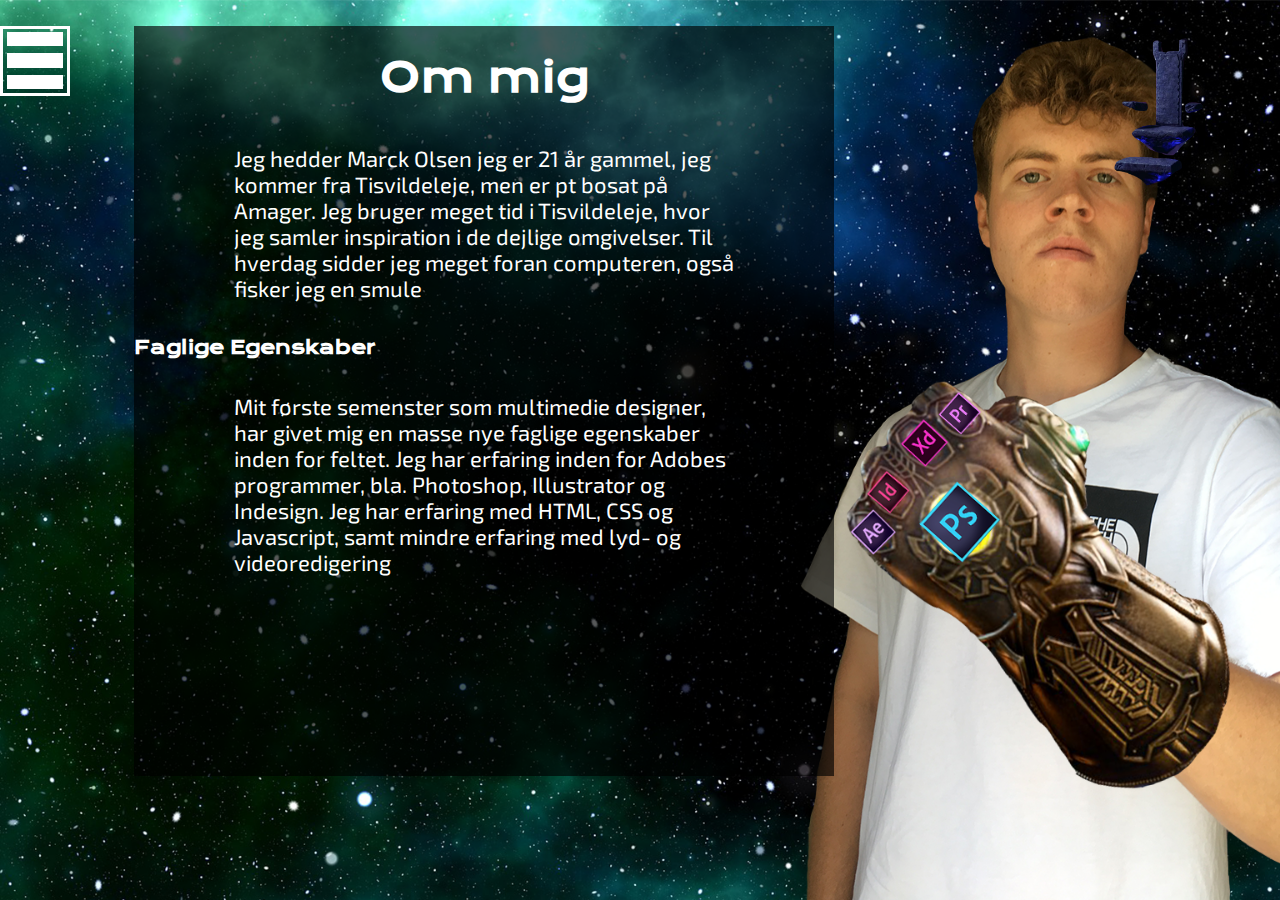
==== About.html @ 4b9f1475 "færdig" ====
<!DOCTYPE html>
<html lang="da">
<head>

    <meta charset="utf-8">
    <meta name="viewport" content="width=device-width, initial-scale=1.0">
    <link rel="stylesheet" href="style.css">


    <link href="https://fonts.googleapis.com/css?family=Exo+2" rel="stylesheet">

   <link href="https://fonts.googleapis.com/css?family=Krona+One" rel="stylesheet">

    <title>Marck W. D. Olsen</title>
</head>

<body>
<!--Navigation-->
<header>

    <div class="menubutton">
        <div class="bar bar1"></div>
        <div class="bar bar2"></div>
        <div class="bar bar3"></div>
    </div>

    <nav class="hidden">

    <div id="minmenu" class="menu">
    <a href="index.html">Home</a>
    <a href="portfolio.html">Portfolio</a>
    <a href="tema3">About</a>
        </div>

    </nav>


    </header>
    <div class="container_about">
    <div class="throne"></div>

    <div class="box_about">
     <div id="about_text"></div>
       <h1>Om mig</h1>

       <p>Jeg hedder Marck Olsen jeg er 21 år gammel, jeg kommer fra Tisvildeleje, men er pt bosat på Amager.
       Jeg bruger meget tid i Tisvildeleje, hvor jeg samler inspiration i de dejlige omgivelser. Til hverdag sidder jeg meget foran computeren, også fisker jeg en smule </p>

       <h3>Faglige Egenskaber</h3>

        <p>Mit første semenster som multimedie designer, har givet mig en masse nye faglige egenskaber inden for feltet. Jeg har erfaring inden for Adobes programmer, bla. Photoshop, Illustrator og Indesign. Jeg har erfaring med HTML, CSS og Javascript, samt mindre erfaring med lyd- og videoredigering</p>

    </div>

    </div>





<script src="https://code.jquery.com/jquery-3.3.1.min.js"></script>
<script src="script.js"></script>
</body>
</html>
---- style.css ----
h1{
    color: white;
    font-family: 'Krona One', sans-serif;
    font-size: 40px

}

p{
    color: white;
    font-size: 20px;
   font-family: 'Exo 2', sans-serif;
}


h3{
    color:white;
   font-family: 'Krona One', sans-serif;
}


.menubutton{
    top: 2vw;
    width: 4em;
    height: 4em;
    border: 3px solid white;

    display: flex;
    flex-direction: column;
    justify-content: space-around;
    align-items: center;
    position: absolute;

    z-index: 10;
}

.bar{
    width: 3.5em;
    height: 0.9em;
    background-color: white;
}

.kryds{
    transition: transform(1s);
}

.kryds .bar1{
    transform: rotate(45deg)
        translate(14px, 16px);

}

.kryds .bar2{
    visibility: hidden;

}


.kryds .bar3{

    transform: rotate(-45deg)
        translate(14px, -16px);

}



nav {
    position: absolute;
    background-color:rgba(0, 0, 0, 0.65);
    padding-top: 150px;
    margin-top: 2vw;
    width: 152px;
    height: 600px;
    transform: translateY(0);
    transform-origin: top;

    transition: transform 1s;

    z-index: 5;
}
.hidden{
    transform: translateY(-110%);



}

.menu a{
    padding: 10px 0px 30px 5px;

    text-decoration: none;
    font-size: 30px;
    color: gray;
    display: block;
}

.menu a:hover{
    color: white;
}

/*Forside*/


body, html{
    height: 100%;
    padding: 0;
    margin: 0;
}

.container{
    background-image: url(img/pyramiden2.png);
   height: 100%;
    background-position:center;
    background-repeat: no-repeat;
    background-size: cover;

}

.container2{
    background-color: black;
    height: 100%;
    background-position:center;
    background-repeat: no-repeat;

}
#baggrund_nedre{
    background-image: url(img/vand.png);
    height: 100%;
    background-position: top;
    background-repeat: no-repeat;
    padding: none;




}

#stardestroyer{
    background-image: url(img/Star_Destroyer.png);
    background-size: 100% 100%;
    height: 1.5vw;
    width: 2.28vw;
    position: absolute;
    top: 5vw;
    left: 48vw;

    animation-name: stardestroyer;
    animation-duration: 5s;
    animation-iteration-count: 1;
    animation-fill-mode: forwards;

}

@keyframes stardestroyer{
    from{
        top: 5vw;
        left: 48vw;
        transform: scale(1);
    }
    to{
        top: 20vw;
        left: 18vw;
        transform: scale(10);
    }
}


#stardestroyer2{
    background-image: url(img/Star_Destroyer2.png);
    background-size: 100% 100%;
    height: 1.5vw;
    width: 2.28vw;
    position: absolute;
    top: 5vw;
    left: 58vw;

    animation-name: stardestroyer2;
    animation-duration: 5s;
    animation-iteration-count: 1;
    animation-fill-mode: forwards;

}


@keyframes stardestroyer2{
    from{
        top: 5vw;
        left: 58vw;
        transform: scale(1);

    }
    to{
        top: 20vw;
        left: 78vw;
        transform: scale(10)

    }
}

/*Portfolio-side*/

.container_main{
    justify-content: center;
}


#box1{
    display: flex;
    justify-content: space-around;
    background-color: rgba(0, 0, 0, 0.65);
    position: fixed;
    height: 750px;
    width: 1200px;;
    z-index: 2;
    top: 2vw;
    left: 10.5vw;
    z-index: 1;


}

#box1 img{
    width 300px;
    height: 300px;
    border-radius: 30px;

}

.left{
    display: flex;
    flex-direction: column;
    justify-content: space-around;
    cursor: pointer;
    align-content: center;
    margin-top: 10px;
}

.right{
    display: flex;
    flex-direction: column;
    justify-content: space-around;
    cursor: pointer;
    align-content: center;
    margin-top: 10px;

}

.right img:hover{
    opacity: 0.7;
}

.left img:hover{
    opacity: 0.7;

}

.tilbage{
    background-size: 100% 100%;
    background-image: url(img/tilbageknap.png);
    height: 40px;
    width: 40px;
    position: absolute;
    top: 2vw;
    left: 2vw;


}

/*Stilartssite*/

#box2{
    display: flex;
    flex-wrap: wrap;
    flex-direction: column;
    justify-content: center;
    background-color: rgba(0, 0, 0, 0.65);
    position: absolute;
    height: 750px;
    width: 1200px;
    z-index: 2;
    top: 2vw;
    left: 10.5vw;
    z-index: 1;
    display: block;
    overflow: scroll;
}

#hide{
    transform: translateY(-110%);
}




p{
    color: white;
    margin: 15px 100px;


}

button{
    height: 50px;
    width: 300px;
    margin: 20px 20px;
    background-color:white;
    display: block;
    align-self: center;
}

button a{
    font-size: 25px;
    text-decoration: none;
    color: black;
}


#box2 h3{
    text-align: center;
    color: white;
    font-size: 30px;
}

#box2 h2{
    color: white;
    text-align: center;
}

#box2 img{

    width: 619.5px;
    height: 350px;
    margin: 20px 20px 20px 20px;



}

#top{

    display: block;
    display: flex;
    justify-content: center;
    flex-direction: column;
    align-items: center
}

#bottom{
    display: flex;
    justify-content: center;
    flex-direction: column;
    align-items: center;
}

/*Grundlæggende video*/

#top_video img{
    width: 620px;
    height: 155px;

}

#top_video{
     display: flex;
    justify-content: center;
    flex-direction: column;
    align-items: center;
}

#bottom_video img{
    width: 620px;
    height: 244px;
}

#bottom_video{
     display: flex;
    justify-content: center;
    flex-direction: column;
    align-items: center;
}

/*Animation*/

#top_animation{
    display: flex;
    justify-content: center;
    flex-direction: column;
    align-items: center;
}

#bottom_animation img{
    width: 620px;
    height: 768px;
}

#bottom_animation{
     display: flex;
    justify-content: center;
    flex-direction: column;
    align-items: center;
}

/*UX*/

#top_ux{
     display: flex;
    justify-content: center;
    flex-direction: column;
    align-items: center;
}

#top_ux img{
    width: 620px;
    height: 269px;
}

/*About*/


.container_about{
    background-image: url(img/Marck_infinity.png);
    height: 100%;
    background-position:center;
    background-repeat: no-repeat;
    background-size: cover;
    background-attachment: fixed;


}

.box_about{
    display: flex;
    flex-wrap: wrap;
    flex-direction: column;
    background-color: rgba(0, 0, 0, 0.65);
    position: absolute;
    height: 750px;
    width: 700px;
    z-index: 2;
    top: 2vw;
    left: 10.5vw;
    z-index: 1;

}

.throne{
    background-image: url(img/throne.png);
    background-size: 100% 100%;
    height: 11.5vw;
    width: 7vw;
    top: 3vw;
    left: 87vw;
    position: absolute;

animation-name: throne;
    animation-duration: 4s;
    animation-iteration-count:infinite;
    animation-direction: alternate;

}

@keyframes throne{
    from{
        top: 3vw;
        left: 87vw;

    }
    to{
        top: 4.5vw;
        left: 87vw;

    }
}

.box_about h1{
    color: white;
    text-align: center;
    font-size: 40px;


}

.box_about p{
    font-size: 22px;

}

/*Media queries*/


@media screen and (max-width: 700px){
    .container{
        background-image:url(img/pyramide_media.png);
    }


    .box_about{
        width: 340px;
        height: 100%
    }

    .box_about p{
    font-size: 14px;
}
    .container_about{
        left:
    }
    .throne{
        height: 0;
    }

/* about*/
    .menubutton{
        width: 9vw;
        height: 9vw;

    }
    .bar{
        width: 2em;
        height: 0.5em
    }

/*Forside*/

    #stardestroyer{
        height: 0;
    }

    #stardestroyer2{
        height: 0;

    }

    #logo{
       height: 31px;
        width: 250px;
        left: 20%;

    }

/*  portfolio  */

    #box1{
        width: 350px;
        height: 99%;
        flex-direction: column;
        overflow: scroll;
        display: block;

    }

/*    Undersider*/
    #box2{
        width: 350px;
    }
    #box2 p{
        margin: 20px;
        font-size:
    }

    #box2 img{
        width: 350px;
        height: 196px;

    }

/*    UX*/

    #top_ux h1{
        font-size: 25px;
        margin-top: 50px
    }

    #top_ux h3{
        font-size: 25px;
    }

/*    Animation*/
    #top_animation h1{
        font-size: 25px;
        margin-top: 50px;
    }

/*    Video*/

    #top_video h1{
        font-size: 25px;
        margin-top: 50px
    }

     .kryds .bar1{
    transform: rotate(45deg)
        translate(9px, 9px);
}
    .kryds .bar3{

    transform: rotate(-45deg)
        translate(9px, -9px);
    }


}
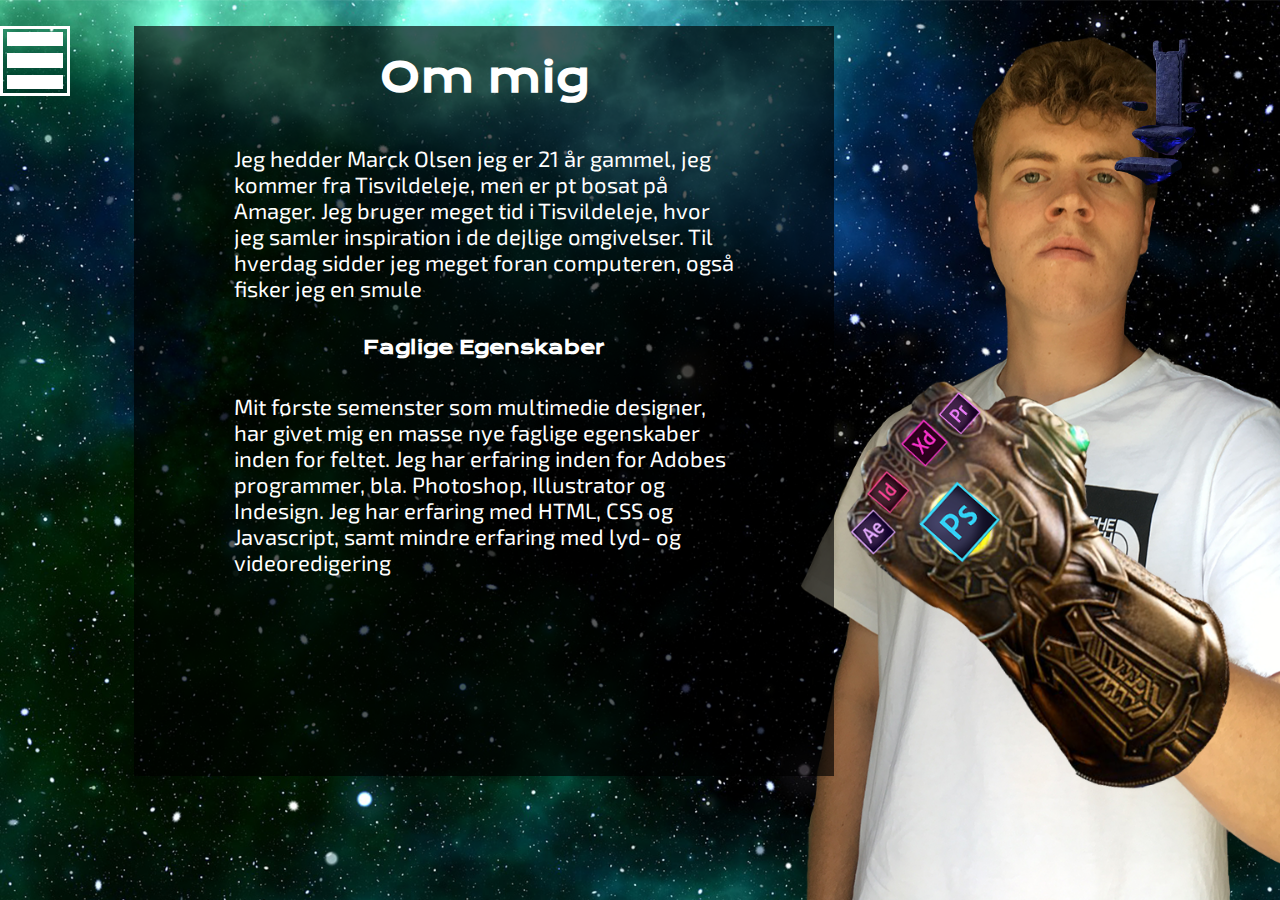
==== commit 5afa7839: "s" ====
--- a/About.html
+++ b/About.html
@@ -29,7 +29,7 @@
     <div id="minmenu" class="menu">
     <a href="index.html">Home</a>
     <a href="portfolio.html">Portfolio</a>
-    <a href="tema3">About</a>
+    <a href="About.html">About</a>
         </div>
 
     </nav>
@@ -40,7 +40,6 @@
     <div class="throne"></div>
 
     <div class="box_about">
-     <div id="about_text"></div>
        <h1>Om mig</h1>
 
        <p>Jeg hedder Marck Olsen jeg er 21 år gammel, jeg kommer fra Tisvildeleje, men er pt bosat på Amager.
--- a/style.css
+++ b/style.css
@@ -442,6 +442,7 @@
     top: 2vw;
     left: 10.5vw;
     z-index: 1;
+    overflow: scroll;
 
 }
 
@@ -482,6 +483,10 @@
 
 }
 
+.box_about h3{
+    text-align: center;
+}
+
 .box_about p{
     font-size: 22px;
 
@@ -495,18 +500,34 @@
         background-image:url(img/pyramide_media.png);
     }
 
+    .container_about{
+        background-image: url(img/Marck_infinity_media.png);
+    }
+
 
     .box_about{
-        width: 340px;
-        height: 100%
+        display: flex;
+        flex-direction: column;
+        width: 350px;
+        height: 99%;
+    }
+
+    .box_about h1{
+        font-size: 20px;
+    }
+
+    .box_about h3{
+        font-size: 20px;
+        text-align: center;
     }
 
     .box_about p{
-    font-size: 14px;
-}
-    .container_about{
-        left:
-    }
+    font-size: 12px;
+    margin: 10px;
+
+
+
+}
     .throne{
         height: 0;
     }
@@ -554,10 +575,11 @@
 /*    Undersider*/
     #box2{
         width: 350px;
+        height: 99%
     }
     #box2 p{
         margin: 20px;
-        font-size:
+
     }
 
     #box2 img{
